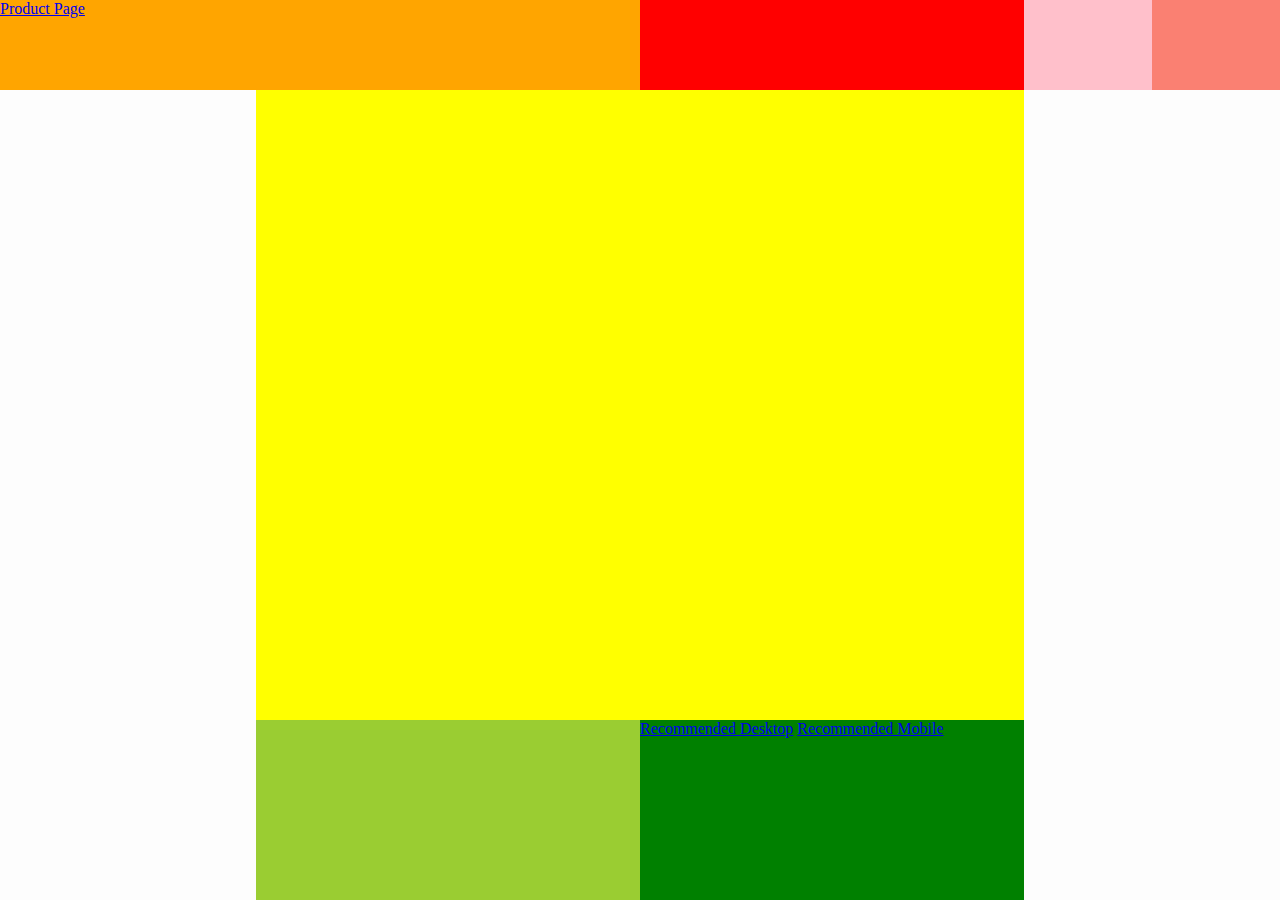
==== index.html @ 25d6e8c3 "First Product Page & Recommendations Pages" ====
<!DOCTYPE html>
<html lang="en">
<head>
    <meta charset="UTF-8">
    <meta http-equiv="X-UA-Compatible" content="IE=edge">
    <meta name="viewport" content="width=device-width, initial-scale=1.0">
    <title>SuperShopper Home</title>
    <link rel="stylesheet" href="css/style.css">
</head>


<body id="home">

    <nav><a href="productpage.html">Product Page</a></nav> <!-- Logo-->
    <nav></nav> <!-- Cart-->
    <nav></nav> <!-- Account-->
    <nav></nav> <!-- Search-->
    
    <section></section> <!-- Revolving Product Display-->
    <section></section> <!-- Product Categories-->
    <section> <!-- Recommendations-->
        <a href="recommended_desktop.html">Recommended Desktop</a>  
        <a href="recommended_mobile.html">Recommended Mobile</a>    
    </section> 

    </body>

</html>
---- css/style.css ----
#home {
    margin: 0px;
    padding: 0px;
    background-color: #FDFDFD;
    height: 100vh;
    display: grid;
    grid-template-columns: auto 15% 15%; /* 3 */
    grid-template-rows: 10% 5% 50% repeat(2, auto); /* 5 */
    grid-template-areas:
        "nav1 nav2 nav3"
        "nav4 nav4 nav4"
        "section1 section1 section1"
        "section2 section2 section2"
        "section3 section3 section3";
}

#productpage {
    margin: 0px;
    padding: 0px;
    background-color: #FDFDFD;
    height: 100vh;
    display: grid;
    grid-template-columns: auto 15% 15%; /* 3 */
    grid-template-rows: 10% 5% 50% 40% 40%; /* 5 */
    grid-template-areas:
        "nav1 nav2 nav3"
        "nav4 nav4 nav4"
        "section1 section1 section1"
        "section2 section2 section2"
        "section3 section3 section3";
}

#recomm_desk{
    margin: 0px;
    padding: 0px;
    background-color: #FDFDFD;
    height: 100vh;
    display: grid;
    grid-template-columns:  repeat(2, 10%) repeat(4, auto) repeat(2, 10%); /* 8 */
    grid-template-rows: 10% 10% repeat(3, 40%);  /* 5 */
    grid-template-areas:
        "nav1 nav1 nav1 nav1 nav4 nav4 nav2 nav3"
        "space1 space1 section1 section1 section2 section2 space2 space2"
        "space1 space1 section3 section4 section9 section10 space2 space2" 
        "space1 space1 section5 section6 section11 section12 space2 space2"
        "space1 space1 section7 section8 section13 section14 space2 space2";
}

#recomm_mobile{
    margin: 0px;
    padding: 0px;
    background-color: #FDFDFD;
    height: 100vh;
    display: grid;
    grid-template-columns: auto 15% 15%; /* 3 */
    grid-template-rows: 10% 5% repeat(2, auto); /* 4 */
    grid-template-areas:
        "nav1 nav2 nav3"
        "nav4 nav4 nav4"
        "section1 section1 section1"
        "section2 section2 section2";
}

#recomm_list_mobile{
    margin: 0px;
    padding: 0px;
    background-color: #FDFDFD;
    height: 100vh;
    display: grid;
    grid-template-columns: auto 15% 15%; /* 3 */
    grid-template-rows: 10% 5% 10% repeat(6, 50%); /* 9 */
    grid-template-areas:
        "nav1 nav2 nav3"
        "nav4 nav4 nav4"
        "section1 section1 section1"
        "section2 section2 section2"
        "section3 section3 section3"
        "section4 section4 section4"
        "section5 section5 section5"
        "section6 section6 section6"
        "section7 section7 section7";
}

nav:nth-of-type(1){
    grid-area: nav1;
    background-color:  orange;
}

nav:nth-of-type(2){
    grid-area: nav2;
    background-color: pink;
}

nav:nth-of-type(3){
    grid-area: nav3;
    background-color: salmon;
}

nav:nth-of-type(4){
    grid-area: nav4;
    background-color: red;
}

section:nth-of-type(1){
    grid-area: section1;
    background-color: yellow;
}

section:nth-of-type(2){
    grid-area: section2;
    background-color: yellowgreen;
}

section:nth-of-type(3){
    grid-area: section3;
    background-color: green;
}

section:nth-of-type(4){
    grid-area: section4;
    background-color: orange;
}

section:nth-of-type(5){
    grid-area: section5;
    background-color: orangered;
}

section:nth-of-type(6){
    grid-area: section6;
    background-color: tomato;
}

section:nth-of-type(7){
    grid-area: section7;
    background-color: indianred;
}

section:nth-of-type(8){
    grid-area: section8;
    background-color: coral;
}

section:nth-of-type(9){
    grid-area: section9;
    background-color: pink;
}

section:nth-of-type(10){
    grid-area: section10;
    background-color: orchid;
}

section:nth-of-type(11){
    grid-area: section11;
    background-color: magenta;
}

section:nth-of-type(12){
    grid-area: section12;
    background-color: purple;
}

section:nth-of-type(13){
    grid-area: section13;
    background-color: darkorchid;
}

section:nth-of-type(14){
    grid-area: section14;
    background-color: plum;
}



@media screen and (min-width: 1024px) {
    #home{
        grid-template-columns:  repeat(2, 10%) repeat(2, 30%) repeat(2, 10%); /* 6 */
        grid-template-rows: 10% auto 20%;  /* 3 */
        grid-template-areas:
            "nav1 nav1 nav1 nav4 nav2 nav3"
            "space1 space1 section1 section1 space2 space2"
            "space1 space1 section2 section3 space2 space2";
    }

    #productpage{
        grid-template-columns:  repeat(2, 10%) repeat(2, 30%) repeat(2, 10%); /* 6 */
        grid-template-rows: 10% 70% 40%;  /* 3 */
        grid-template-areas:
            "nav1 nav1 nav1 nav4 nav2 nav3"
            "space1 space1 section1 section2 space2 space2"
            "space1 space1 section3 section3 space2 space2";
    }


}
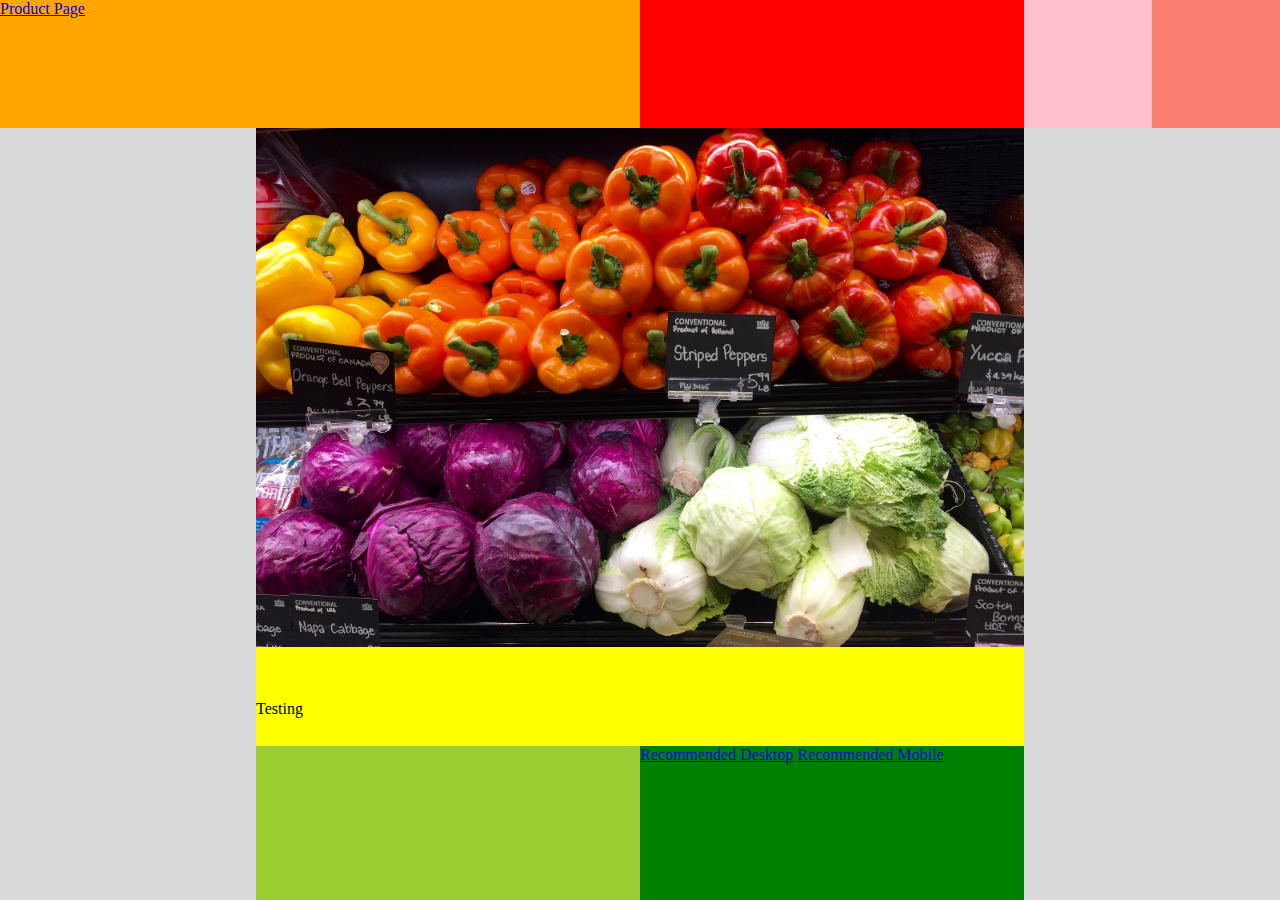
==== commit 978c6e80: "Update to nested grids" ====
--- a/index.html
+++ b/index.html
@@ -9,20 +9,27 @@
 </head>
 
 
-<body id="home">
-
-    <nav><a href="productpage.html">Product Page</a></nav> <!-- Logo-->
-    <nav></nav> <!-- Cart-->
-    <nav></nav> <!-- Account-->
-    <nav></nav> <!-- Search-->
+<body>
+    <header>
+        <nav><a href="productpage.html">Product Page</a></nav> <!-- Logo-->
+        <nav></nav> <!-- Cart-->
+        <nav></nav> <!-- Account-->
+        <nav></nav> <!-- Search-->
+    </header>
     
-    <section></section> <!-- Revolving Product Display-->
-    <section></section> <!-- Product Categories-->
-    <section> <!-- Recommendations-->
-        <a href="recommended_desktop.html">Recommended Desktop</a>  
-        <a href="recommended_mobile.html">Recommended Mobile</a>    
-    </section> 
-
+    <main class="home">
+        <section class="display">  <!-- Revolving Product Display-->
+            <img src="img/produce.jpg" width="auto" height="auto">
+            <div>
+                <p>Testing</p>    
+            </div>
+        </section>
+        <section></section> <!-- Product Categories-->
+        <section> <!-- Recommendations-->
+            <a href="recommended_desktop.html">Recommended Desktop</a>  
+            <a href="recommended_mobile.html">Recommended Mobile</a>    
+        </section> 
+    </main>
     </body>
 
 </html>--- a/css/style.css
+++ b/css/style.css
@@ -1,17 +1,56 @@
-#home {
-    margin: 0px;
-    padding: 0px;
-    background-color: #FDFDFD;
-    height: 100vh;
-    display: grid;
-    grid-template-columns: auto 15% 15%; /* 3 */
-    grid-template-rows: 10% 5% 50% repeat(2, auto); /* 5 */
-    grid-template-areas:
-        "nav1 nav2 nav3"
-        "nav4 nav4 nav4"
-        "section1 section1 section1"
-        "section2 section2 section2"
-        "section3 section3 section3";
+body {
+    margin: 0px;
+    padding: 0px;
+    background-color: #D9D9D9;
+    height: 100vh;
+    display: grid;
+    grid-template-columns: auto; /* 1 */
+    grid-template-rows: 128px auto; /* 2 */
+    grid-template-areas:
+        "header"
+        "main";
+}
+
+header{
+    
+    grid-area: header;
+    display: grid;
+    grid-template-columns: auto 72px 72px;
+    grid-template-rows: 72px auto;
+    grid-template-areas:
+        "nav1 nav2 nav3"
+        "nav4 nav4 nav4";
+    background-color: #FDFDFD;
+}
+
+.home {
+    grid-area: main;
+    display: grid;
+    grid-template-columns: auto;
+    grid-template-rows: 60% auto auto;
+    grid-template-areas:
+        "section1"
+        "section2"
+        "section3";
+    background-color: #D9D9D9;
+}
+
+.display{
+    display: grid;
+    grid-template-columns: auto;
+    grid-template-rows: 90% auto;
+    grid-template-areas:
+        "img"
+        "div1";    
+}
+
+img{
+    display: flex;
+    justify-content: center;
+    align-items: center;
+    max-width: 100%;
+    max-height: 100%;
+    align-content: center;
 }
 
 #productpage {
@@ -174,13 +213,34 @@
 
 
 @media screen and (min-width: 1024px) {
-    #home{
-        grid-template-columns:  repeat(2, 10%) repeat(2, 30%) repeat(2, 10%); /* 6 */
-        grid-template-rows: 10% auto 20%;  /* 3 */
-        grid-template-areas:
-            "nav1 nav1 nav1 nav4 nav2 nav3"
-            "space1 space1 section1 section1 space2 space2"
-            "space1 space1 section2 section3 space2 space2";
+    header{
+    
+        grid-area: header;
+        display: grid;
+        grid-template-columns: 20% 30% 30% repeat(2, 10%);
+        grid-template-rows: auto;
+        grid-template-areas:
+            "nav1 nav1 nav4 nav2 nav3";
+        background-color: #FDFDFD;
+    }
+    
+    .home {
+        grid-area: main;
+        display: grid;
+        grid-template-columns: 20% 30% 30% 20%;
+        grid-template-rows: 80% auto;
+        grid-template-areas:
+            "space1 section1 section1 space2"
+            "space1 section2 section3 space2";
+    }
+    
+    .display{
+        display: grid;
+        grid-template-columns: auto;
+        grid-template-rows: 90% 80px;
+        grid-template-areas:
+            "img"
+            "div1";    
     }
 
     #productpage{
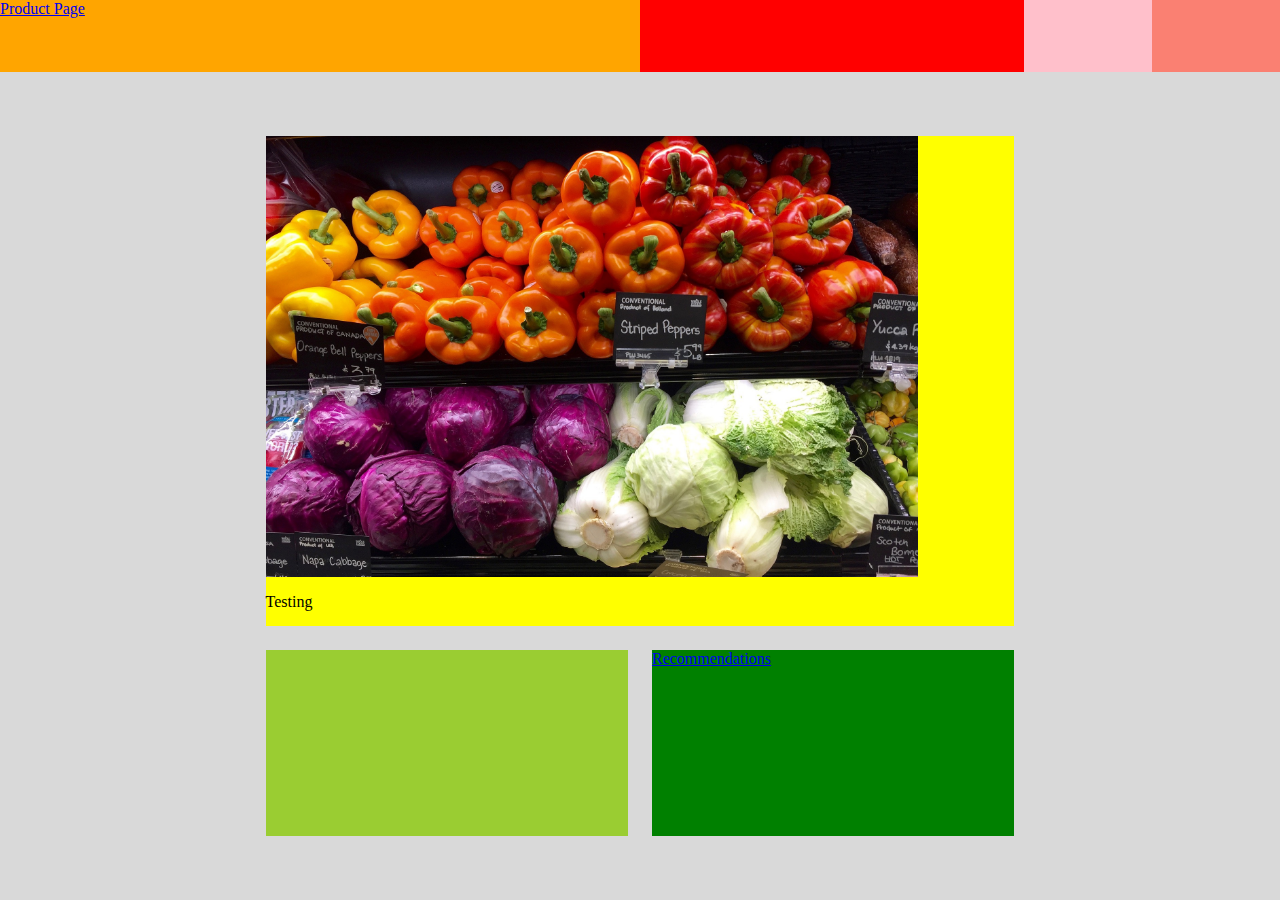
==== commit e52e5dc8: "Updated Recommended / Review Pages" ====
--- a/index.html
+++ b/index.html
@@ -26,8 +26,8 @@
         </section>
         <section></section> <!-- Product Categories-->
         <section> <!-- Recommendations-->
-            <a href="recommended_desktop.html">Recommended Desktop</a>  
-            <a href="recommended_mobile.html">Recommended Mobile</a>    
+            <a href="recommended.html">Recommendations</a>  
+               
         </section> 
     </main>
     </body>
--- a/css/style.css
+++ b/css/style.css
@@ -12,7 +12,6 @@
 }
 
 header{
-    
     grid-area: header;
     display: grid;
     grid-template-columns: auto 72px 72px;
@@ -43,6 +42,50 @@
         "img"
         "div1";    
 }
+
+.product{
+    padding: 16px;
+    grid-gap: 16px;
+    background-color: #FDFDFD;
+    display: grid;
+    grid-template-columns: auto; /* 1 */
+    grid-template-rows: 50% 40% 40%; /* 3 */
+    grid-template-areas:
+        "section1"
+        "section2"
+        "section3";    
+}
+
+.recomm {
+    padding: 16px;
+    padding-right: 32px;
+    grid-gap: 16px;
+    background-color: #FDFDFD;
+    display: grid;
+    grid-template-columns: 50% 50%; /* 2 */
+    grid-template-rows: 72px auto auto; /* 3 */
+    grid-template-areas:
+        "section1 section2"
+        "section3 section3"
+        "section4 section4";        
+}
+
+.list{
+    margin-bottom: 16px;
+    background-color: deeppink;
+    display: grid;
+    grid-template-columns: auto; /* 2 */
+    grid-template-rows: 50% 20% 40%; /* 2 */
+    grid-template-areas:
+        "img1"
+        "title1"
+        "desc1";   
+
+        justify-content: center;
+        align-items: flex-start;
+}
+
+
 
 img{
     display: flex;
@@ -53,27 +96,11 @@
     align-content: center;
 }
 
-#productpage {
-    margin: 0px;
-    padding: 0px;
-    background-color: #FDFDFD;
-    height: 100vh;
-    display: grid;
-    grid-template-columns: auto 15% 15%; /* 3 */
-    grid-template-rows: 10% 5% 50% 40% 40%; /* 5 */
-    grid-template-areas:
-        "nav1 nav2 nav3"
-        "nav4 nav4 nav4"
-        "section1 section1 section1"
-        "section2 section2 section2"
-        "section3 section3 section3";
-}
 
 #recomm_desk{
     margin: 0px;
     padding: 0px;
     background-color: #FDFDFD;
-    height: 100vh;
     display: grid;
     grid-template-columns:  repeat(2, 10%) repeat(4, auto) repeat(2, 10%); /* 8 */
     grid-template-rows: 10% 10% repeat(3, 40%);  /* 5 */
@@ -89,7 +116,6 @@
     margin: 0px;
     padding: 0px;
     background-color: #FDFDFD;
-    height: 100vh;
     display: grid;
     grid-template-columns: auto 15% 15%; /* 3 */
     grid-template-rows: 10% 5% repeat(2, auto); /* 4 */
@@ -104,7 +130,6 @@
     margin: 0px;
     padding: 0px;
     background-color: #FDFDFD;
-    height: 100vh;
     display: grid;
     grid-template-columns: auto 15% 15%; /* 3 */
     grid-template-rows: 10% 5% 10% repeat(6, 50%); /* 9 */
@@ -213,6 +238,19 @@
 
 
 @media screen and (min-width: 1024px) {
+    body {
+        margin: 0px;
+        padding: 0px;
+        background-color: #D9D9D9;
+        height: 100vh;
+        display: grid;
+        grid-template-columns: auto; /* 1 */
+        grid-template-rows: 72px auto; /* 2 */
+        grid-template-areas:
+            "header"
+            "main";
+    }
+
     header{
     
         grid-area: header;
@@ -225,10 +263,16 @@
     }
     
     .home {
+        margin: 0px;
+        padding: 0px;
+        padding-right: 72px;
+        padding-top: 64px;
+        padding-bottom: 64px;
+        gap: 24px;
         grid-area: main;
         display: grid;
         grid-template-columns: 20% 30% 30% 20%;
-        grid-template-rows: 80% auto;
+        grid-template-rows: 70% auto;
         grid-template-areas:
             "space1 section1 section1 space2"
             "space1 section2 section3 space2";
@@ -243,14 +287,51 @@
             "div1";    
     }
 
-    #productpage{
-        grid-template-columns:  repeat(2, 10%) repeat(2, 30%) repeat(2, 10%); /* 6 */
-        grid-template-rows: 10% 70% 40%;  /* 3 */
-        grid-template-areas:
-            "nav1 nav1 nav1 nav4 nav2 nav3"
-            "space1 space1 section1 section2 space2 space2"
-            "space1 space1 section3 section3 space2 space2";
-    }
-
+    .product{
+        margin: 0px;
+        padding: 0px;
+        padding-right: 72px;
+        padding-top: 32px;
+        gap: 24px;
+        
+        background-color: #FDFDFD;
+        display: grid;
+        grid-template-columns: 20% 30% 30% 20%;
+        grid-template-rows: 60% 30%;
+        grid-template-areas:
+            "space1 section1 section2 space2"
+            "space1 section3 section3 space2"; 
+    }
+
+    .recomm {
+        margin: 0px;
+        padding: 0px;
+        padding-right: 72px;
+        padding-top: 32px;
+        padding-bottom: 64px;
+        gap: 24px;
+        background-color: #FDFDFD;
+        display: grid;
+        grid-template-columns: 20% 30% 30% 20%;
+        grid-template-rows: 5% auto;
+        grid-template-areas:
+            "space1 section1 section2 space2"
+            "space1 section3 section4 space2";       
+    }
+    
+    .list{
+        margin-bottom: 16px;
+        background-color: deeppink;
+        display: grid;
+        grid-template-columns: auto; /* 2 */
+        grid-template-rows: 50% 20% 40%; /* 2 */
+        grid-template-areas:
+            "img1"
+            "title1"
+            "desc1";   
+    
+            justify-content: center;
+            align-items: flex-start;
+    }
 
 }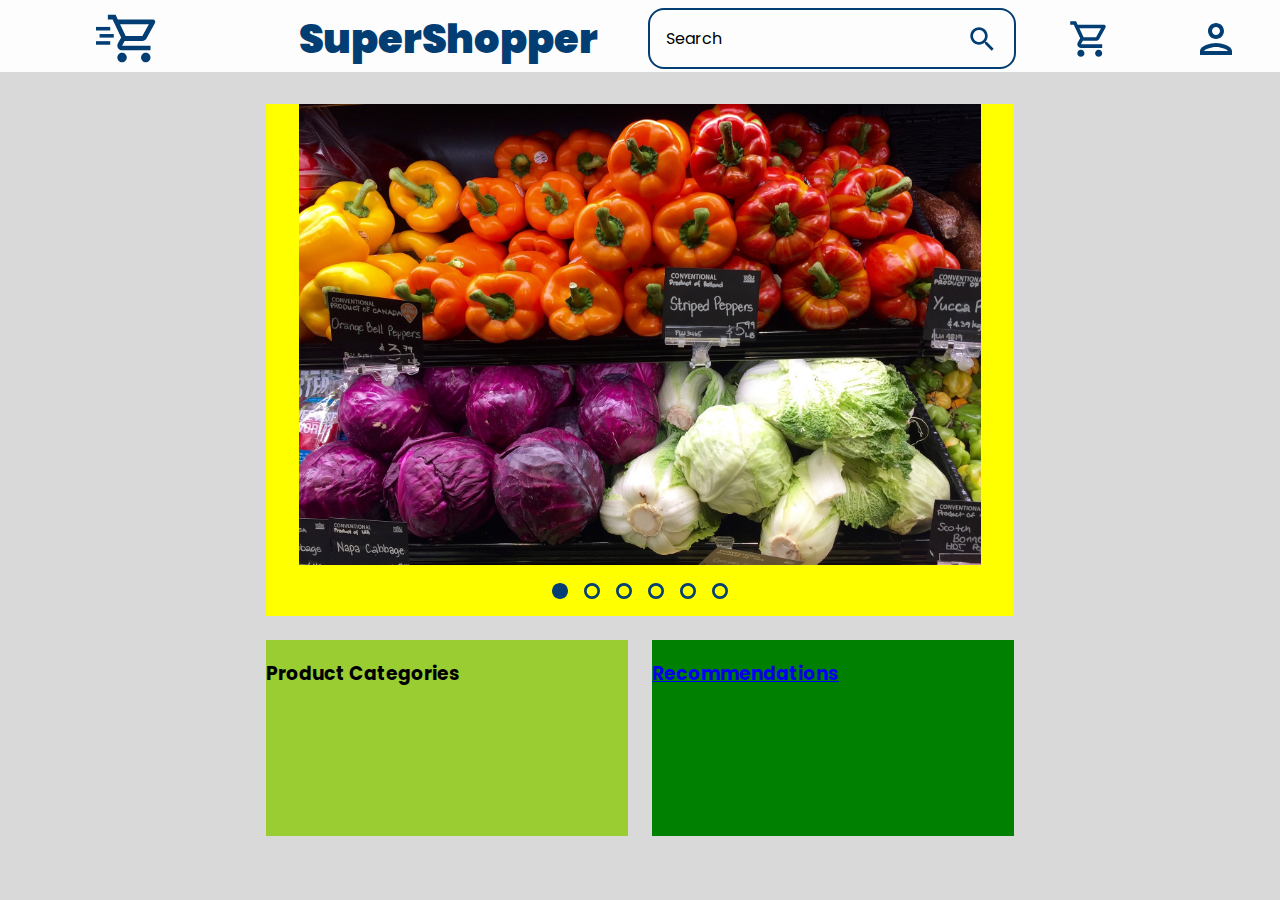
==== commit f2514e40: "Updated Nav Bar" ====
--- a/index.html
+++ b/index.html
@@ -11,22 +11,41 @@
 
 <body>
     <header>
-        <nav><a href="productpage.html">Product Page</a></nav> <!-- Logo-->
-        <nav></nav> <!-- Cart-->
-        <nav></nav> <!-- Account-->
-        <nav></nav> <!-- Search-->
+        <nav> <!-- Logo-->
+            <img src="img/icons/logo.svg" width="64px">
+        </nav>
+        <nav> <!-- Logo Text-->
+            <h1>SuperShopper</h1>
+        </nav>  
+        <nav> <!-- Cart-->
+            <img src="img/icons/cart.svg" width="48px">
+        </nav> 
+        <nav> <!-- Account-->
+            <img src="img/icons/account.svg" width="48px">
+        </nav> 
+        <nav> <!-- Search-->
+            <p>Search</p>
+            <img src="img/icons/search.svg" width="32px">
+        </nav> 
     </header>
     
     <main class="home">
         <section class="display">  <!-- Revolving Product Display-->
-            <img src="img/produce.jpg" width="auto" height="auto">
-            <div>
-                <p>Testing</p>    
+            <a href="productpage.html"><img src="img/produce.jpg" width="auto" height="auto"></a>
+            <div>    
+                <img src="img/icons/filled.svg" width="32px">
+                <img src="img/icons/empty.svg" width="32px">
+                <img src="img/icons/empty.svg" width="32px">
+                <img src="img/icons/empty.svg" width="32px">
+                <img src="img/icons/empty.svg" width="32px">
+                <img src="img/icons/empty.svg" width="32px">
             </div>
         </section>
-        <section></section> <!-- Product Categories-->
+        <section> <!-- Product Categories-->
+            <h3>Product Categories</h3>
+        </section> 
         <section> <!-- Recommendations-->
-            <a href="recommended.html">Recommendations</a>  
+            <a href="recommended.html"><h3>Recommendations</h3></a>  
                
         </section> 
     </main>
--- a/css/style.css
+++ b/css/style.css
@@ -1,11 +1,15 @@
+/*Import Poppins Font */
+@import url('https://fonts.googleapis.com/css2?family=Poppins:wght@300;700;900&display=swap');
+
 body {
+    font-family: 'Poppins', sans-serif;
     margin: 0px;
     padding: 0px;
     background-color: #D9D9D9;
     height: 100vh;
     display: grid;
     grid-template-columns: auto; /* 1 */
-    grid-template-rows: 128px auto; /* 2 */
+    grid-template-rows: 144px auto; /* 2 */
     grid-template-areas:
         "header"
         "main";
@@ -14,16 +18,19 @@
 header{
     grid-area: header;
     display: grid;
-    grid-template-columns: auto 72px 72px;
-    grid-template-rows: 72px auto;
-    grid-template-areas:
-        "nav1 nav2 nav3"
-        "nav4 nav4 nav4";
-    background-color: #FDFDFD;
+    grid-template-columns: 0px auto 72px 72px;
+    grid-template-rows: 72px 72px;
+    grid-template-areas:
+        "nav1 nav2 nav3 nav4"
+        "nav5 nav5 nav5 nav5";
+    background-color: #D9D9D9;
+    
 }
 
 .home {
     grid-area: main;
+    padding: 16px;
+    grid-gap: 16px;
     display: grid;
     grid-template-columns: auto;
     grid-template-rows: 60% auto auto;
@@ -34,13 +41,29 @@
     background-color: #D9D9D9;
 }
 
+.home div{
+    margin: 0px;
+    padding: 0px;
+    display: flex;
+    justify-content: center;
+    align-items: center;
+}
+
 .display{
     display: grid;
     grid-template-columns: auto;
-    grid-template-rows: 90% auto;
+    grid-template-rows: 90% 10%;
     grid-template-areas:
         "img"
         "div1";    
+}
+
+.display a{
+    margin: 0px;
+    padding: 0px;
+    display: flex;
+    justify-content: center;
+    align-items: center; 
 }
 
 .product{
@@ -88,81 +111,53 @@
 
 
 img{
+    max-width: 100%;
+    max-height: 100%;
+}
+
+
+nav{
+    
+    background-color: #FDFDFD;
     display: flex;
     justify-content: center;
     align-items: center;
-    max-width: 100%;
-    max-height: 100%;
-    align-content: center;
-}
-
-
-#recomm_desk{
-    margin: 0px;
-    padding: 0px;
-    background-color: #FDFDFD;
-    display: grid;
-    grid-template-columns:  repeat(2, 10%) repeat(4, auto) repeat(2, 10%); /* 8 */
-    grid-template-rows: 10% 10% repeat(3, 40%);  /* 5 */
-    grid-template-areas:
-        "nav1 nav1 nav1 nav1 nav4 nav4 nav2 nav3"
-        "space1 space1 section1 section1 section2 section2 space2 space2"
-        "space1 space1 section3 section4 section9 section10 space2 space2" 
-        "space1 space1 section5 section6 section11 section12 space2 space2"
-        "space1 space1 section7 section8 section13 section14 space2 space2";
-}
-
-#recomm_mobile{
-    margin: 0px;
-    padding: 0px;
-    background-color: #FDFDFD;
-    display: grid;
-    grid-template-columns: auto 15% 15%; /* 3 */
-    grid-template-rows: 10% 5% repeat(2, auto); /* 4 */
-    grid-template-areas:
-        "nav1 nav2 nav3"
-        "nav4 nav4 nav4"
-        "section1 section1 section1"
-        "section2 section2 section2";
-}
-
-#recomm_list_mobile{
-    margin: 0px;
-    padding: 0px;
-    background-color: #FDFDFD;
-    display: grid;
-    grid-template-columns: auto 15% 15%; /* 3 */
-    grid-template-rows: 10% 5% 10% repeat(6, 50%); /* 9 */
-    grid-template-areas:
-        "nav1 nav2 nav3"
-        "nav4 nav4 nav4"
-        "section1 section1 section1"
-        "section2 section2 section2"
-        "section3 section3 section3"
-        "section4 section4 section4"
-        "section5 section5 section5"
-        "section6 section6 section6"
-        "section7 section7 section7";
 }
 
 nav:nth-of-type(1){
     grid-area: nav1;
-    background-color:  orange;
+    display: flex;
+    justify-content: center;
+    align-items: center;
 }
 
 nav:nth-of-type(2){
     grid-area: nav2;
-    background-color: pink;
 }
 
 nav:nth-of-type(3){
     grid-area: nav3;
-    background-color: salmon;
 }
 
 nav:nth-of-type(4){
     grid-area: nav4;
-    background-color: red;
+
+}
+
+nav:nth-of-type(5){
+    grid-area: nav5;
+    border: 2px solid #023E73;
+    border-radius: 16px;
+    margin: 8px;
+    padding-left: 16px;
+    padding-right: 16px;
+    display: flex;
+    justify-content: space-between;
+    align-items: center;
+}
+
+section{
+    background-color: #FDFDFD;    
 }
 
 section:nth-of-type(1){
@@ -235,9 +230,17 @@
     background-color: plum;
 }
 
-
+h1{
+    color: #023E73;
+    font-weight: 900;
+}
 
 @media screen and (min-width: 1024px) {
+    
+    h1{
+        margin: 0px;
+        font-size: 40px;
+    }
     body {
         margin: 0px;
         padding: 0px;
@@ -258,7 +261,7 @@
         grid-template-columns: 20% 30% 30% repeat(2, 10%);
         grid-template-rows: auto;
         grid-template-areas:
-            "nav1 nav1 nav4 nav2 nav3";
+            "nav1 nav2 nav5 nav3 nav4";
         background-color: #FDFDFD;
     }
     
@@ -266,7 +269,7 @@
         margin: 0px;
         padding: 0px;
         padding-right: 72px;
-        padding-top: 64px;
+        padding-top: 32px;
         padding-bottom: 64px;
         gap: 24px;
         grid-area: main;
@@ -281,7 +284,7 @@
     .display{
         display: grid;
         grid-template-columns: auto;
-        grid-template-rows: 90% 80px;
+        grid-template-rows: 90% 10%;
         grid-template-areas:
             "img"
             "div1";    
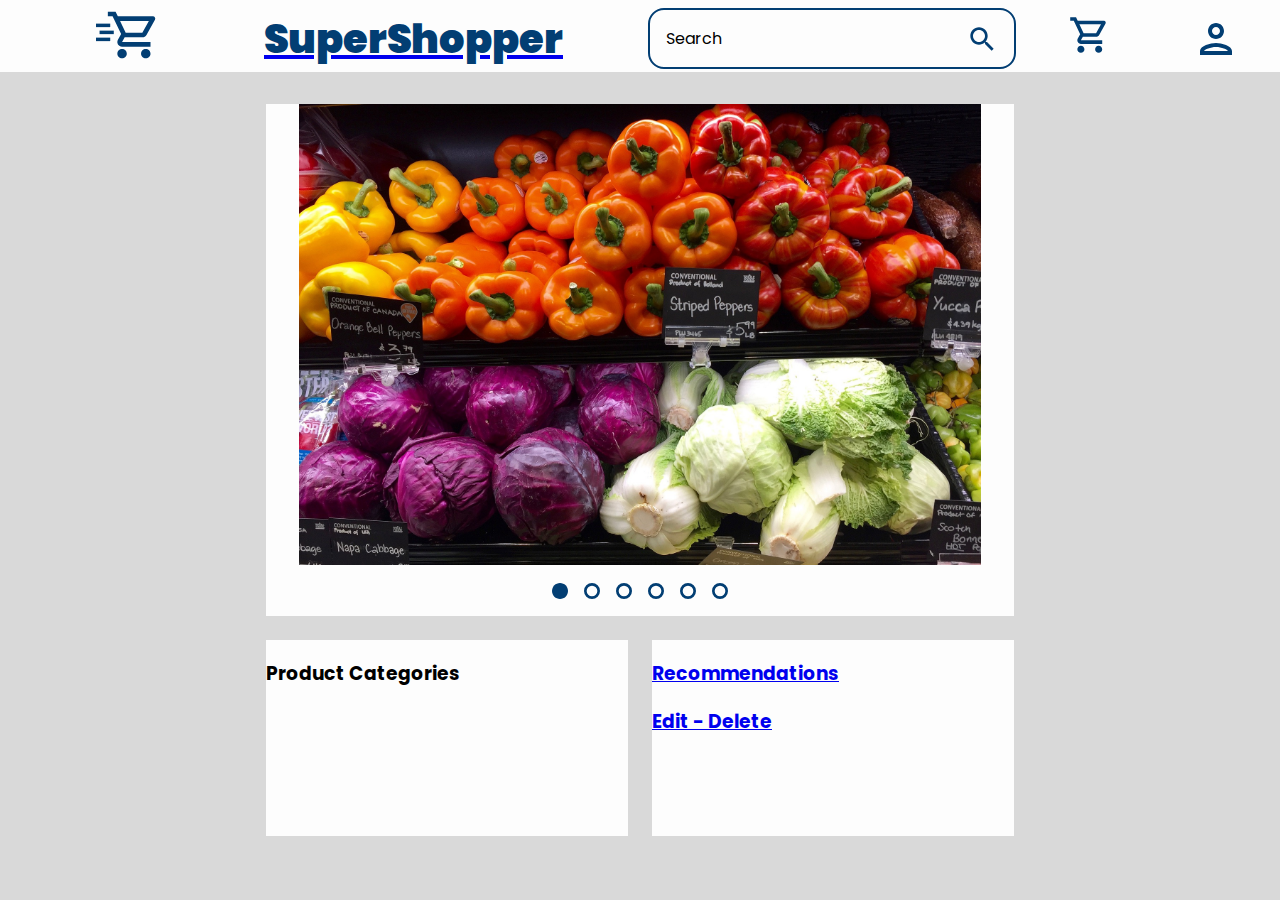
==== commit a7d667ef: "Edit Cart Suggestion Page" ====
--- a/index.html
+++ b/index.html
@@ -12,13 +12,13 @@
 <body>
     <header>
         <nav> <!-- Logo-->
-            <img src="img/icons/logo.svg" width="64px">
+            <a href="index.html"><img src="img/icons/logo.svg" width="64px"></a>
         </nav>
         <nav> <!-- Logo Text-->
-            <h1>SuperShopper</h1>
+            <a href="index.html"><h1>SuperShopper</h1></a>
         </nav>  
         <nav> <!-- Cart-->
-            <img src="img/icons/cart.svg" width="48px">
+            <a href="cartstart.html"><img src="img/icons/cart.svg" width="48px"></a>
         </nav> 
         <nav> <!-- Account-->
             <img src="img/icons/account.svg" width="48px">
@@ -46,6 +46,7 @@
         </section> 
         <section> <!-- Recommendations-->
             <a href="recommended.html"><h3>Recommendations</h3></a>  
+            <a href="editsuggestion.html"><h3>Edit - Delete</h3></a> 
                
         </section> 
     </main>
--- a/css/style.css
+++ b/css/style.css
@@ -27,6 +27,22 @@
     
 }
 
+.title{
+    padding-left: 8px;
+    background-color: #023E73;
+    border: 2px solid #023E73;
+    border-radius: 16px;
+    color:#FDFDFD;
+    display: flex;
+    justify-content: flex-start;
+    align-items: center;
+}
+
+.content{
+    border: 0px solid #FDFDFD;
+    border-radius: 16px;
+}
+
 .home {
     grid-area: main;
     padding: 16px;
@@ -69,7 +85,7 @@
 .product{
     padding: 16px;
     grid-gap: 16px;
-    background-color: #FDFDFD;
+    background-color: #D9D9D9;
     display: grid;
     grid-template-columns: auto; /* 1 */
     grid-template-rows: 50% 40% 40%; /* 3 */
@@ -83,7 +99,7 @@
     padding: 16px;
     padding-right: 32px;
     grid-gap: 16px;
-    background-color: #FDFDFD;
+    background-color: #D9D9D9;
     display: grid;
     grid-template-columns: 50% 50%; /* 2 */
     grid-template-rows: 72px auto auto; /* 3 */
@@ -108,12 +124,96 @@
         align-items: flex-start;
 }
 
-
+.edit{
+    padding: 16px;
+    
+    background-color: #D9D9D9;
+    display: grid;
+    row-gap: 16px;
+    grid-template-columns:  0px 50% 50%; /* 2 */
+    grid-template-rows: 72px auto auto; /* 3 */
+    grid-template-areas:
+        "section1 section2 section2"
+        "section3 section4 section4"
+        "space1 space1 section5";  
+}
+
+.cartlist{
+    margin-bottom: 16px;
+    background-color: #FDFDFD;
+    border: 2px solid #023E73;
+    border-radius: 16px;
+    padding: 8px;
+    display: grid;
+    grid-template-columns: 120px auto 32px 32px; /* 2 */
+    grid-template-rows: 32px auto 32px; /* 2 */
+    grid-template-areas:
+        "img1 text1 img2 img4"
+        "img1 text1 quant img4"
+        "img1 text1 img3 img4";   
+
+}
+
+.cartlist div{
+    display: flex;
+    justify-content: center;
+    align-content: center;
+    flex-direction: column;
+    margin: 0px;
+    padding: 0px;
+}
+
+.cartlist p{
+    padding-left: 8px;
+    margin:0px;
+    font-size: 12px;
+}
+
+.cartlist h2{
+    font-size: 20px;
+    text-align: center;
+    color: #023E73;
+}
+
+.cartlist h3{
+    margin:0px;
+    font-size: 16px;
+    padding-left: 8px;
+}
+
+.cartlist div:nth-of-type(1){
+    grid-area: img1;
+}
+
+.cartlist div:nth-of-type(2){
+    grid-area: text1;
+
+
+}
+
+.cartlist div:nth-of-type(3){
+    grid-area: img2;
+
+}
+
+.cartlist div:nth-of-type(4){
+    grid-area: quant;
+}
+
+.cartlist div:nth-of-type(5){
+    grid-area: img3;
+}
+
+.cartlist div:nth-of-type(6){
+    grid-area: img4;
+}
 
 img{
     max-width: 100%;
     max-height: 100%;
-}
+    
+}
+
 
 
 nav{
@@ -124,7 +224,7 @@
     align-items: center;
 }
 
-nav:nth-of-type(1){
+nav:nth-of-type(1){ /* Logo Image */
     grid-area: nav1;
     display: flex;
     justify-content: center;
@@ -133,6 +233,10 @@
 
 nav:nth-of-type(2){
     grid-area: nav2;
+    padding-left: 8px;
+    display: flex;
+    justify-content: flex-start;
+    align-items: center;
 }
 
 nav:nth-of-type(3){
@@ -144,7 +248,7 @@
 
 }
 
-nav:nth-of-type(5){
+nav:nth-of-type(5){ /* Search */
     grid-area: nav5;
     border: 2px solid #023E73;
     border-radius: 16px;
@@ -162,22 +266,22 @@
 
 section:nth-of-type(1){
     grid-area: section1;
-    background-color: yellow;
+    
 }
 
 section:nth-of-type(2){
     grid-area: section2;
-    background-color: yellowgreen;
+    
 }
 
 section:nth-of-type(3){
     grid-area: section3;
-    background-color: green;
+    
 }
 
 section:nth-of-type(4){
     grid-area: section4;
-    background-color: orange;
+    
 }
 
 section:nth-of-type(5){
@@ -234,6 +338,13 @@
     color: #023E73;
     font-weight: 900;
 }
+
+
+
+
+
+
+
 
 @media screen and (min-width: 1024px) {
     
@@ -296,8 +407,6 @@
         padding-right: 72px;
         padding-top: 32px;
         gap: 24px;
-        
-        background-color: #FDFDFD;
         display: grid;
         grid-template-columns: 20% 30% 30% 20%;
         grid-template-rows: 60% 30%;
@@ -313,10 +422,9 @@
         padding-top: 32px;
         padding-bottom: 64px;
         gap: 24px;
-        background-color: #FDFDFD;
         display: grid;
         grid-template-columns: 20% 30% 30% 20%;
-        grid-template-rows: 5% auto;
+        grid-template-rows: 64px auto;
         grid-template-areas:
             "space1 section1 section2 space2"
             "space1 section3 section4 space2";       
@@ -337,4 +445,37 @@
             align-items: flex-start;
     }
 
+    .edit{
+        margin: 0px;
+        padding: 0px;
+        padding-right: 72px;
+        padding-top: 32px;
+        padding-bottom: 64px;
+        gap: 24px;
+        display: grid;
+        grid-template-columns: 20% 30% 30% 20%;
+        grid-template-rows: 64px auto 64px;
+        grid-template-areas:
+            "space1 section1 section2 space2"
+            "space1 section3 section4 space2"
+            "space1 section3 section5 space3"; ;  
+    }
+    
+    .cartlist{
+        margin-bottom: 16px;
+        background-color: #FDFDFD;
+        border: 2px solid #023E73;
+        border-radius: 16px;
+        padding: 8px;
+        display: grid;
+        grid-template-columns: 120px auto 32px 32px; /* 2 */
+        grid-template-rows: 32px auto 32px; /* 2 */
+        grid-template-areas:
+            "img1 text1 img2 img4"
+            " img1 text1 quant img4"
+            " img1 text1 img3 img4";   
+    
+    
+    }
+
 }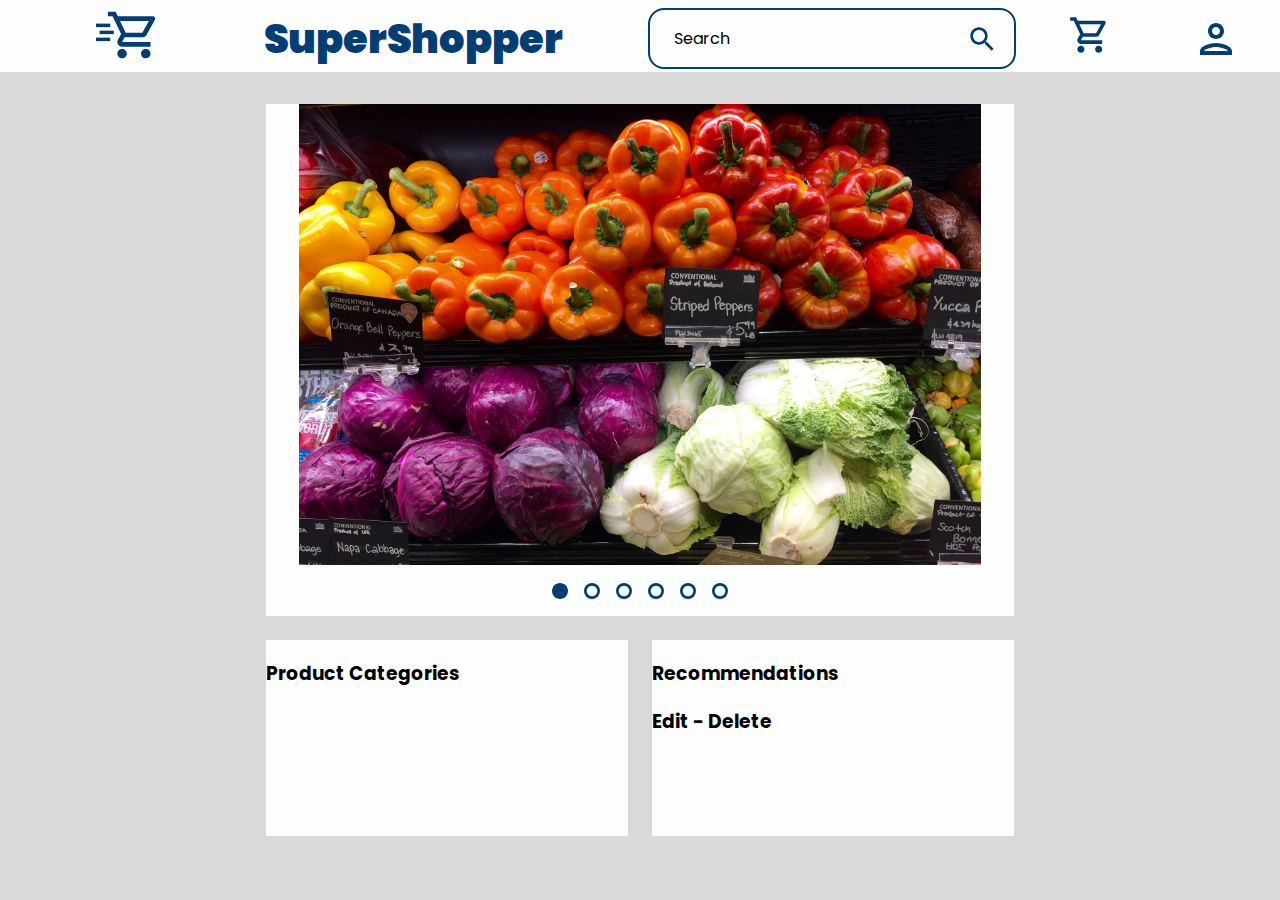
==== commit 94e6d049: "Register Page" ====
--- a/index.html
+++ b/index.html
@@ -4,7 +4,7 @@
     <meta charset="UTF-8">
     <meta http-equiv="X-UA-Compatible" content="IE=edge">
     <meta name="viewport" content="width=device-width, initial-scale=1.0">
-    <title>SuperShopper Home</title>
+    <title>SuperShopper | Home</title>
     <link rel="stylesheet" href="css/style.css">
 </head>
 
--- a/css/style.css
+++ b/css/style.css
@@ -27,6 +27,13 @@
     
 }
 
+p {
+    padding-left: 8px;
+    text-decoration: none;
+}
+
+
+
 .title{
     padding-left: 8px;
     background-color: #023E73;
@@ -41,8 +48,44 @@
 .content{
     border: 0px solid #FDFDFD;
     border-radius: 16px;
-}
-
+    
+}
+
+.button{
+    background-color: #FDFDFD;
+    border: 2px solid #023E73;
+    border-radius: 16px;
+    display: flex;
+    justify-content: center;
+    align-items: center;    
+}
+
+.button:hover{
+    background-color: #023E73;
+    color:#FDFDFD;    
+    text-decoration: underline;
+}
+
+a{
+    text-decoration: none;
+}
+
+a:visited, a:link{
+    color: inherit;   
+}
+
+.buttonon{
+    background-color: #023E73;
+    color:#FDFDFD;
+    border: 2px solid #023E73;
+    border-radius: 16px;
+    display: flex;
+    justify-content: center;
+    align-items: center;    
+}
+
+
+/*Start of grids for pages */
 .home {
     grid-area: main;
     padding: 16px;
@@ -100,6 +143,7 @@
     padding-right: 32px;
     grid-gap: 16px;
     background-color: #D9D9D9;
+    
     display: grid;
     grid-template-columns: 50% 50%; /* 2 */
     grid-template-rows: 72px auto auto; /* 3 */
@@ -109,20 +153,57 @@
         "section4 section4";        
 }
 
+
+
 .list{
     margin-bottom: 16px;
-    background-color: deeppink;
-    display: grid;
-    grid-template-columns: auto; /* 2 */
-    grid-template-rows: 50% 20% 40%; /* 2 */
-    grid-template-areas:
-        "img1"
-        "title1"
-        "desc1";   
-
-        justify-content: center;
-        align-items: flex-start;
-}
+    background-color: #FDFDFD;
+    border: 2px solid #023E73;
+    border-radius: 16px;
+    display: grid;
+    grid-template-columns: 50% 50%; /* 2 */
+    grid-template-rows: auto 72px auto 69px; 
+    grid-template-areas:
+        "img1 img1"
+        "title1 title1"
+        "desc1 desc1"
+        "custom1 cart1";   
+}
+
+.list img{
+    width: 300px;
+}
+
+
+
+.list div:nth-of-type(1){
+    grid-area: img1;
+    display: flex;
+    justify-content: center;
+    align-content: center;
+    margin: 0px;
+    padding: 0px;
+}
+
+.list div:nth-of-type(2){
+    grid-area: title1;
+
+
+}
+
+.list div:nth-of-type(3){
+    grid-area: desc1;
+
+}
+
+.list div:nth-of-type(4){
+    grid-area: custom1;
+}
+
+.list div:nth-of-type(5){
+    grid-area: cart1;
+}
+
 
 .edit{
     padding: 16px;
@@ -161,6 +242,7 @@
     flex-direction: column;
     margin: 0px;
     padding: 0px;
+    
 }
 
 .cartlist p{
@@ -208,6 +290,231 @@
     grid-area: img4;
 }
 
+.cart{
+    padding: 16px;
+    padding-right: 32px;
+    
+    background-color: #D9D9D9;
+    display: grid;
+    gap: 16px;
+    grid-template-columns: 50% 50%; /* 2 */
+    grid-template-rows: 72px auto auto; 
+    grid-template-areas:
+        "section1 section1"
+        "section2 section2"
+        "section3 section3";      
+}
+
+.cartinfo{
+    position: sticky;
+    bottom: 16px;
+    padding-right: 16px;
+    background-color: #D9D9D9;
+    display: grid;
+    gap: 16px;
+    grid-template-columns: 50% 50%; /* 2 */
+    grid-template-rows: 72px auto 72px; 
+    grid-template-areas:
+        "section1 section1"
+        "section2 section2"
+        "section3 section4"; 
+}
+
+.cartcomplete{
+    position: sticky;
+    bottom: 16px;
+    padding-right: 16px;
+    background-color: #D9D9D9;
+    display: grid;
+    gap: 16px;
+    grid-template-columns: 50% 50%; /* 2 */
+    grid-template-rows: 72px auto 72px; 
+    grid-template-areas:
+        "section1 section1"
+        "section2 section2"
+        "section3 section3"; 
+}
+
+
+
+.payment{
+    padding: 16px;
+    grid-gap: 16px;
+    background-color: #D9D9D9;
+    display: grid;
+    grid-template-columns: auto; /* 1 */
+    grid-template-rows: 312px auto; 
+    grid-template-areas:
+        "section1"
+        "section2";    
+}
+
+.card{
+    padding-right: 16px;
+    grid-gap: 16px;
+    background-color: #FDFDFD;
+    border: 0px solid #023E73;
+    border-radius: 16px;
+    display: grid;
+    grid-template-columns: 50% 50%; 
+    grid-template-rows:  72px 64px 64px 64px;
+    grid-template-areas:
+        "section1 section1"
+        "card1 card1"
+        "card2 card2"
+        "card3 card4";        
+}
+
+.card div{
+    
+    display: flex;
+    justify-content: center;
+    align-content: center;
+    flex-direction: column;
+    background-color: #FDFDFD;
+    border: 2px solid #023E73;
+    border-radius: 16px;
+    margin: 0px;
+    padding: 0px;   
+}
+
+.card div:nth-of-type(1){
+    grid-area: card1;
+}
+.card div:nth-of-type(2){
+    grid-area: card2;
+}
+.card div:nth-of-type(3){
+    grid-area: card3;
+}
+.card div:nth-of-type(4){
+    grid-area: card4;
+}
+
+.ordersummary{
+    position: sticky;
+    bottom: 16px;
+    padding-right: 16px;
+    background-color: #D9D9D9;
+    display: grid;
+    gap: 16px;
+    grid-template-columns: 50% 50%; /* 2 */
+    grid-template-rows: 72px auto 72px; 
+    grid-template-areas:
+        "section1 section1"
+        "section2 section2"
+        "section3 section4"; 
+}
+
+.cartsummary{
+    margin-bottom: 16px;
+    background-color: #FDFDFD;
+    border: 2px solid #023E73;
+    border-radius: 16px;
+    padding: 8px;
+    display: grid;
+    grid-template-columns: 120px auto 32px; 
+    grid-template-rows: 32px auto 32px; 
+    grid-template-areas:
+        "img1 text1 img2"
+        "img1 text1 img2"
+        "img1 text1 img2";   
+
+}
+
+.cartsummary div{
+    display: flex;
+    justify-content: center;
+    align-content: center;
+    flex-direction: column;
+    margin: 0px;
+    padding: 0px;
+    
+}
+
+.cartsummary p{
+    padding-left: 8px;
+    margin:0px;
+    font-size: 12px;
+    text-decoration: none;
+}
+
+.cartsummary h3{
+    margin:0px;
+    font-size: 16px;
+    padding-left: 8px;
+    text-decoration: none;
+}
+
+.cartsummary div:nth-of-type(1){
+    grid-area: img1;
+}
+
+.cartsummary div:nth-of-type(2){
+    grid-area: text1;
+
+
+}
+
+.cartsummary div:nth-of-type(3){
+    grid-area: img2;
+
+}
+
+.register{
+    padding: 16px;
+    grid-gap: 16px;
+    background-color: #D9D9D9;
+    display: grid;
+    grid-template-columns: auto; /* 1 */
+    grid-template-rows: 400px; 
+    grid-template-areas:
+        "section1";    
+}
+
+.login{
+    padding-right: 16px;
+    grid-gap: 16px;
+    background-color: #FDFDFD;
+    border: 0px solid #023E73;
+    border-radius: 16px;
+    display: grid;
+    grid-template-columns: 50% 50%; 
+    grid-template-rows:  72px 64px 64px 64px 72px;
+    grid-template-areas:
+        "section1 section1"
+        "card1 card1"
+        "card2 card2"
+        "card3 card3"
+        "section2 section2";        
+}
+
+.login div{
+    
+    display: flex;
+    justify-content: center;
+    align-content: center;
+    flex-direction: column;
+    background-color: #FDFDFD;
+    border: 2px solid #023E73;
+    border-radius: 16px;
+    margin: 0px;
+    padding: 0px;   
+}
+
+.login div:nth-of-type(1){
+    grid-area: card1;
+}
+.login div:nth-of-type(2){
+    grid-area: card2;
+}
+.login div:nth-of-type(3){
+    grid-area: card3;
+}
+
+
+
+
 img{
     max-width: 100%;
     max-height: 100%;
@@ -286,53 +593,13 @@
 
 section:nth-of-type(5){
     grid-area: section5;
-    background-color: orangered;
 }
 
 section:nth-of-type(6){
     grid-area: section6;
-    background-color: tomato;
-}
-
-section:nth-of-type(7){
-    grid-area: section7;
-    background-color: indianred;
-}
-
-section:nth-of-type(8){
-    grid-area: section8;
-    background-color: coral;
-}
-
-section:nth-of-type(9){
-    grid-area: section9;
-    background-color: pink;
-}
-
-section:nth-of-type(10){
-    grid-area: section10;
-    background-color: orchid;
-}
-
-section:nth-of-type(11){
-    grid-area: section11;
-    background-color: magenta;
-}
-
-section:nth-of-type(12){
-    grid-area: section12;
-    background-color: purple;
-}
-
-section:nth-of-type(13){
-    grid-area: section13;
-    background-color: darkorchid;
-}
-
-section:nth-of-type(14){
-    grid-area: section14;
-    background-color: plum;
-}
+}
+
+
 
 h1{
     color: #023E73;
@@ -430,20 +697,6 @@
             "space1 section3 section4 space2";       
     }
     
-    .list{
-        margin-bottom: 16px;
-        background-color: deeppink;
-        display: grid;
-        grid-template-columns: auto; /* 2 */
-        grid-template-rows: 50% 20% 40%; /* 2 */
-        grid-template-areas:
-            "img1"
-            "title1"
-            "desc1";   
-    
-            justify-content: center;
-            align-items: flex-start;
-    }
 
     .edit{
         margin: 0px;
@@ -462,7 +715,7 @@
     }
     
     .cartlist{
-        margin-bottom: 16px;
+    
         background-color: #FDFDFD;
         border: 2px solid #023E73;
         border-radius: 16px;
@@ -474,8 +727,88 @@
             "img1 text1 img2 img4"
             " img1 text1 quant img4"
             " img1 text1 img3 img4";   
-    
-    
-    }
-
+    }
+
+    .cart{
+
+        
+        background-color: #D9D9D9;
+        display: grid;
+        gap: 16px;
+        grid-template-columns: 20% 30% 30% 20%;
+        grid-template-rows: 72px auto auto; 
+        grid-template-areas:
+            "space1 section1 section3 space2"
+            "space1 section2 section3 space2"
+            "space1 section2 section3 space2";      
+    }
+    .cartinfo{
+        padding-right: 16px;
+        background-color: #D9D9D9;
+        display: grid;
+        gap: 16px;
+        grid-template-columns: 50% 50%; /* 2 */
+        grid-template-rows: 72px 30% 72px; 
+        grid-template-areas:
+            "section1 section1"
+            "section2 section2"
+            "section3 section4"; 
+    }
+
+    .cartcomplete{
+    
+        background-color: #D9D9D9;
+        display: grid;
+        gap: 16px;
+        grid-template-columns: 50% 50%; /* 2 */
+        grid-template-rows: 72px 30% 72px; 
+        grid-template-areas:
+            "section1 section1"
+            "section2 section2"
+            "section3 section3"; 
+    }
+
+    .payment{
+        margin: 0px;
+        padding: 0px;
+        padding-right: 72px;
+        padding-top: 32px;
+        padding-bottom: 64px;
+        gap: 24px;
+        background-color: #D9D9D9;
+        display: grid;
+        grid-template-columns: 20% 30% 30% 20%;
+        grid-template-rows:  auto;
+        grid-template-areas:
+            "space1 section1 section2 space2";    
+    }
+
+    .ordersummary{
+        position: sticky;
+        bottom: 16px;
+        padding-right: 16px;
+        background-color: #D9D9D9;
+        display: grid;
+        gap: 16px;
+        grid-template-columns: 50% 50%; /* 2 */
+        grid-template-rows: 72px 30% 72px; 
+        grid-template-areas:
+            "section1 section1"
+            "section2 section2"
+            "section3 section4"; 
+    }
+
+    .register{
+        margin: 0px;
+        padding: 0px;
+        padding-right: 48px;
+        padding-top: 32px;
+        padding-bottom: 64px;
+        gap: 24px;
+        display: grid;
+        grid-template-columns: 35% 30% 35%;
+        grid-template-rows: 400px;
+        grid-template-areas:
+            "space1 section1 space2";
+    }
 }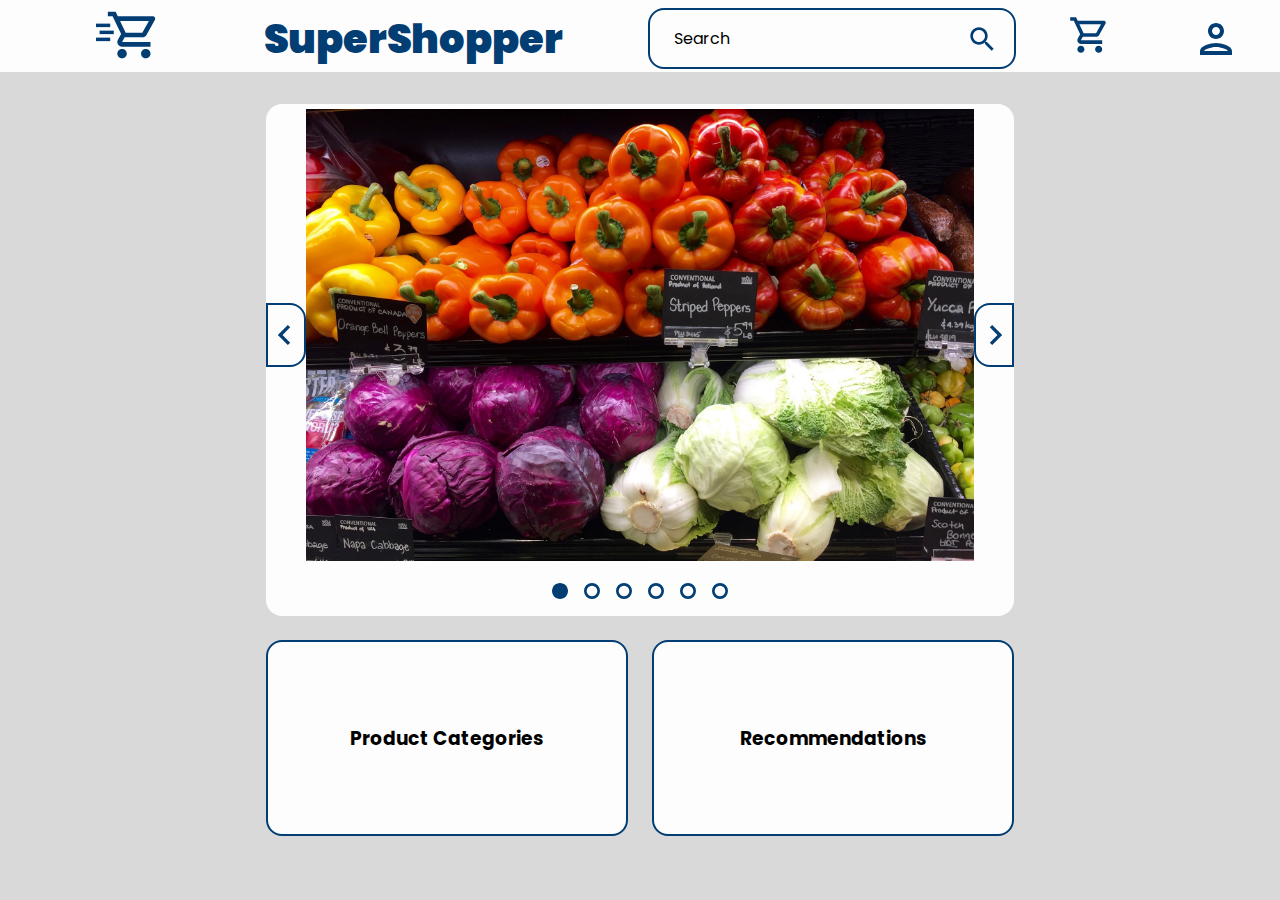
==== commit 960c1783: "Index and Product Page" ====
--- a/index.html
+++ b/index.html
@@ -32,6 +32,15 @@
     <main class="home">
         <section class="display">  <!-- Revolving Product Display-->
             <a href="productpage.html"><img src="img/produce.jpg" width="auto" height="auto"></a>
+            
+            <div>
+                <img src="img/icons/left.svg">
+            </div>
+
+            <div>
+                <img src="img/icons/right.svg">
+            </div>
+
             <div>    
                 <img src="img/icons/filled.svg" width="32px">
                 <img src="img/icons/empty.svg" width="32px">
@@ -41,12 +50,11 @@
                 <img src="img/icons/empty.svg" width="32px">
             </div>
         </section>
-        <section> <!-- Product Categories-->
+        <section class="button"> <!-- Product Categories-->
             <h3>Product Categories</h3>
         </section> 
-        <section> <!-- Recommendations-->
+       <section class="button"> <!-- Recommendations-->
             <a href="recommended.html"><h3>Recommendations</h3></a>  
-            <a href="editsuggestion.html"><h3>Edit - Delete</h3></a> 
                
         </section> 
     </main>
--- a/css/style.css
+++ b/css/style.css
@@ -48,6 +48,16 @@
 .content{
     border: 0px solid #FDFDFD;
     border-radius: 16px;
+ 
+    
+}
+
+.contentCentered{
+    border: 0px solid #FDFDFD;
+    border-radius: 16px;
+    display: flex;
+    justify-content: center;
+    align-items: center;
     
 }
 
@@ -58,9 +68,22 @@
     display: flex;
     justify-content: center;
     align-items: center;    
-}
-
-.button:hover{
+    text-align: center;
+}
+
+.buttonSmall{
+    font-size: 12px;
+    background-color: #FDFDFD;
+    border: 2px solid #023E73;
+    border-radius: 16px;
+    display: flex;
+    justify-content: center;
+    align-items: center;    
+    text-align: center;
+}
+
+
+.button:hover, .buttonSmall:hover{
     background-color: #023E73;
     color:#FDFDFD;    
     text-decoration: underline;
@@ -109,12 +132,15 @@
 }
 
 .display{
-    display: grid;
-    grid-template-columns: auto;
+    
+    border: 0px solid #FDFDFD;
+    border-radius: 16px;
+    display: grid;
+    grid-template-columns: 40px auto 40px;
     grid-template-rows: 90% 10%;
     grid-template-areas:
-        "img"
-        "div1";    
+        "left1 img right1"
+        "dots1 dots1 dots1";    
 }
 
 .display a{
@@ -125,17 +151,111 @@
     align-items: center; 
 }
 
+.display div:nth-of-type(1){
+    grid-area: left1;
+}
+.display div:nth-of-type(2){
+    grid-area: right1;
+}
+.display div:nth-of-type(3){
+    grid-area: dots1;
+}
 .product{
     padding: 16px;
     grid-gap: 16px;
     background-color: #D9D9D9;
     display: grid;
     grid-template-columns: auto; /* 1 */
-    grid-template-rows: 50% 40% 40%; /* 3 */
+    grid-template-rows: 30% auto auto; /* 3 */
     grid-template-areas:
         "section1"
         "section2"
         "section3";    
+}
+
+.productdesc{
+
+    border: 0px solid #023E73;
+    border-radius: 16px;
+    background-color: #FDFDFD;
+    display: grid;
+    grid-template-columns: 50% 50%; /* 1 */
+    grid-template-rows: 72px auto 72px; /* 3 */
+    grid-template-areas:
+        "title1 title1"
+        "desc1 desc1"
+        "price1 cart1"; 
+}
+
+.productdesc h2{
+    font-size: 35px;
+    text-align: center;
+    color: #023E73;
+}
+
+.productdesc div:nth-of-type(1){
+    grid-area: title1;
+}
+
+.productdesc div:nth-of-type(2){
+    grid-area: desc1;
+
+}
+
+.productdesc div:nth-of-type(3){
+    grid-area: price1;
+    display: flex;
+    justify-content: center;
+    align-items: center;
+}
+
+.productdesc div:nth-of-type(4){
+    grid-area: cart1;
+}
+
+.customerpurchased{
+    background-color: #D9D9D9;
+    gap:16px;
+    padding-right: 16px;
+    display: grid;
+    grid-template-columns: 50% 50%; /* 1 */
+    grid-template-rows: 72px auto auto; /* 2 */
+    grid-template-areas:
+        "section1 section1"
+        "section2 section3"
+        "section4 section5";    
+}
+
+.suggestlist{
+    border: 0px solid #023E73;
+    border-radius: 16px;
+    background-color: #FDFDFD;
+    row-gap: 4px;
+    display: grid;
+    grid-template-columns: 50% 50%; /* 1 */
+    grid-template-rows: auto auto 54px; /* 3 */
+    grid-template-areas:
+        "img1 img1"
+        "title1 title1"
+        "view1 cart1";    
+}
+
+.suggestlist div:nth-of-type(1){
+    grid-area: img1;
+}
+
+.suggestlist div:nth-of-type(2){
+    grid-area: title1;
+
+}
+
+.suggestlist div:nth-of-type(3){
+    grid-area: view1;
+
+}
+
+.suggestlist div:nth-of-type(4){
+    grid-area: cart1;
 }
 
 .recomm {
@@ -659,14 +779,7 @@
             "space1 section2 section3 space2";
     }
     
-    .display{
-        display: grid;
-        grid-template-columns: auto;
-        grid-template-rows: 90% 10%;
-        grid-template-areas:
-            "img"
-            "div1";    
-    }
+
 
     .product{
         margin: 0px;
@@ -676,10 +789,23 @@
         gap: 24px;
         display: grid;
         grid-template-columns: 20% 30% 30% 20%;
-        grid-template-rows: 60% 30%;
+        grid-template-rows: 50% auto;
         grid-template-areas:
             "space1 section1 section2 space2"
             "space1 section3 section3 space2"; 
+    }
+
+    .customerpurchased{
+        background-color: #D9D9D9;
+        gap:16px;
+        padding-right: 16px;
+        padding-bottom: 32px;
+        display: grid;
+        grid-template-columns: repeat(4, 25%); /* 1 */
+        grid-template-rows: 72px auto; /* 2 */
+        grid-template-areas:
+            "section1 section1 section1 section1"
+            "section2 section3 section4 section5";    
     }
 
     .recomm {
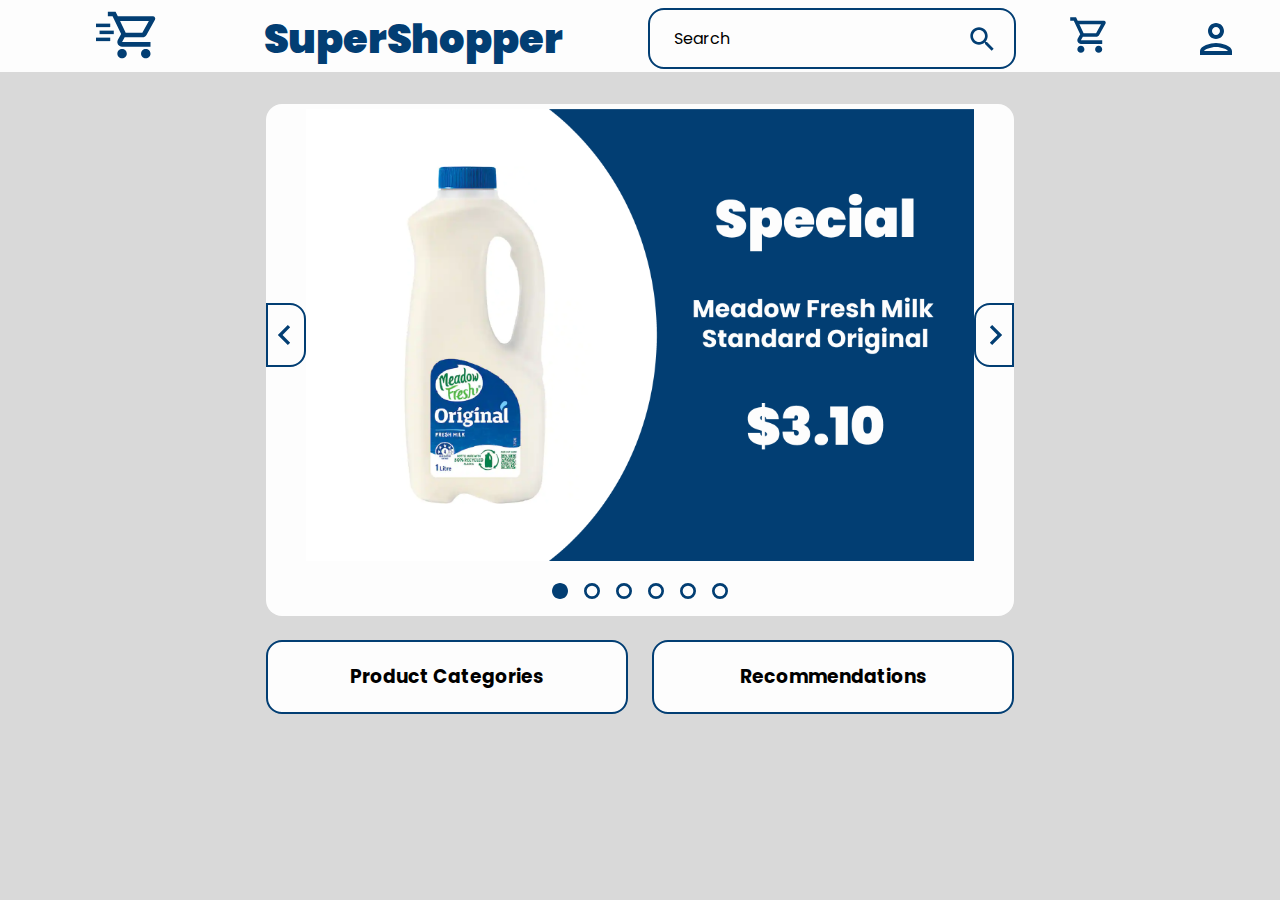
==== commit abc23c60: "Added 'realistic' content" ====
--- a/index.html
+++ b/index.html
@@ -31,7 +31,7 @@
     
     <main class="home">
         <section class="display">  <!-- Revolving Product Display-->
-            <a href="productpage.html"><img src="img/produce.jpg" width="auto" height="auto"></a>
+            <a href="productpage.html"><img src="img/bannerthing.png" width="auto" height="auto"></a>
             
             <div>
                 <img src="img/icons/left.svg">
--- a/css/style.css
+++ b/css/style.css
@@ -331,12 +331,12 @@
     background-color: #D9D9D9;
     display: grid;
     row-gap: 16px;
-    grid-template-columns:  0px 50% 50%; /* 2 */
+    grid-template-columns:  50% 50%; /* 2 */
     grid-template-rows: 72px auto auto; /* 3 */
     grid-template-areas:
-        "section1 section2 section2"
-        "section3 section4 section4"
-        "space1 space1 section5";  
+        "section1 section1"
+        "section2 section2"
+        "section3 section3";  
 }
 
 .cartlist{
@@ -773,7 +773,7 @@
         grid-area: main;
         display: grid;
         grid-template-columns: 20% 30% 30% 20%;
-        grid-template-rows: 70% auto;
+        grid-template-rows: 70% 10%;
         grid-template-areas:
             "space1 section1 section1 space2"
             "space1 section2 section3 space2";
@@ -832,14 +832,16 @@
         padding-bottom: 64px;
         gap: 24px;
         display: grid;
-        grid-template-columns: 20% 30% 30% 20%;
+        grid-template-columns: 35% 30% 35%;
         grid-template-rows: 64px auto 64px;
         grid-template-areas:
-            "space1 section1 section2 space2"
-            "space1 section3 section4 space2"
-            "space1 section3 section5 space3"; ;  
-    }
-    
+            "space1 section1  space2"
+            "space1 section2  space2"
+            "space1 section3  space3"; ;  
+    }
+    
+
+
     .cartlist{
     
         background-color: #FDFDFD;
